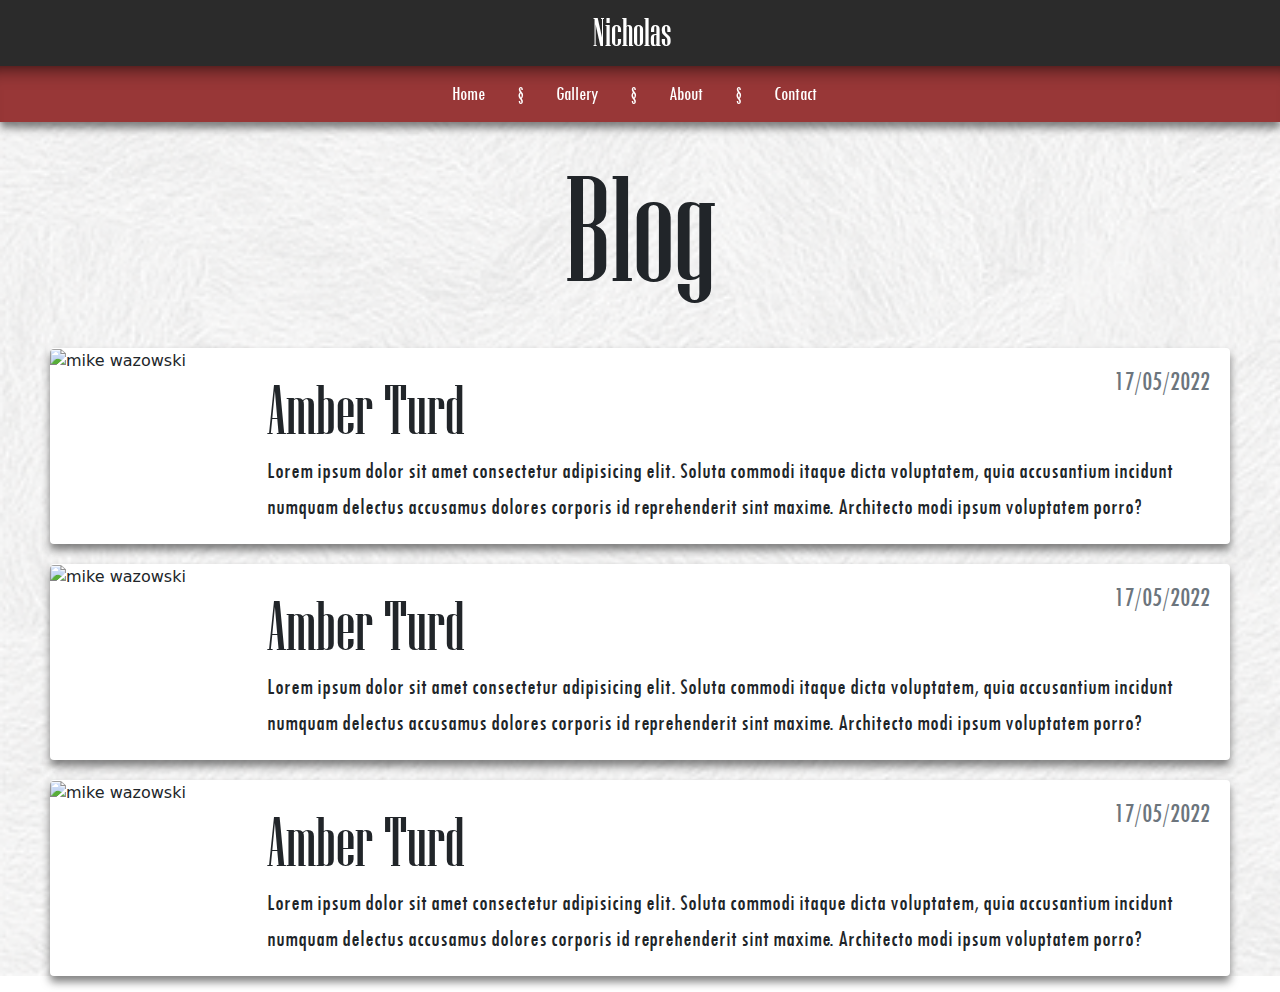
==== blog.html @ 89d542c8 "Added Blog Page" ====
<!DOCTYPE html>
<html lang="en">

<head>
    <meta charset="UTF-8">
    <meta http-equiv="X-UA-Compatible" content="IE=edge">
    <meta name="viewport" content="width=device-width, initial-scale=1.0">
    <title>Gallery</title>
    <link rel="stylesheet" href="Styles/bootstrap.css">
    <link rel="stylesheet" href="Styles/styles.css">
</head>
</head>

<body>
    <div class="container-fluid webpagebg" style="padding-right: 0; padding-left: 0">
        <div class="row" style="line-height: 40px;">
            <div class="container-fluid fixed-top">
                <div class="row">
                    <nav class="navbar navbar-expand-lg navbar-dark" style="background-color: #2b2b2b;">
                        <div class="container-fluid justify-content-center">
                            <a class="navbar-brand headerFont fs-1" href="index.html">Nicholas</a>
                        </div>
                    </nav>
                </div>
                <div class="row shadow" style="background-color: #983737;">
                    <ul id="navpages" class="nav justify-content-center bodyFont fs-5">
                        <li class="nav-item">
                            <a class="nav-link active" href="index.html">Home</a>
                        </li>
                        <li class="nav-item" style="color: white;">
                            <span class="nav-link">§</span>
                        </li>
                        <li class="nav-item">
                            <a class="nav-link" href="gallery.html">Gallery</a>
                        </li>
                        <li class="nav-item" style="color: white;">
                            <span class="nav-link">§</span>
                        </li>
                        <li class="nav-item">
                            <a class="nav-link" href="about.html">About</a>
                        </li>
                        <li class="nav-item" style="color: white;">
                            <span class="nav-link">§</span>
                        </li>
                        <li class="nav-item">
                            <a class="nav-link" href="contact.html">Contact</a>
                        </li>

                    </ul>
                </div>
            </div>
        </div>
        <div class="row" style="margin-top: 140px;">
            <h1 style="font-size: 150px;" class="d-flex align-items-center justify-content-center headerFont">Blog
            </h1>
        </div>
        <div class="card mb-3 cardShadow"
            style="width:auto; margin-top: 20px; margin-left: 50px; margin-right: 50px; margin-bottom: 30px; border: 0px;">
            <div class="row g-0">
                <div class="col-sm-6 col-md-4 col-lg-2 col-12">
                    <img src="..//MasterShofu.github.io/Images/mike.jpg" class="img-fluid rounded" alt="mike wazowski"
                        style="min-width: auto;">
                </div>
                <div class="col-sm-6 col-md-8 col-lg-10">
                    <div class="card-body">
                        <div class="container-fluid p-1">
                            <div class="row">
                                <div class="col-6">
                                    <h5 class="card-title mb-0 headerFont" style="font-size: 70px;">Amber Turd</h5>
                                </div>
                                <div class="col-6 d-flex justify-content-end">
                                    <h6 class="card-subtitle mb-0 text-muted bodyFont fs-3">17/05/2022</h6>
                                </div>
                            </div>
                            <div class="row">
                                <p class="card-text bodyFont fs-4">Lorem ipsum dolor sit amet consectetur adipisicing
                                    elit.
                                    Soluta commodi itaque dicta voluptatem, quia accusantium incidunt numquam delectus
                                    accusamus
                                    dolores corporis id reprehenderit sint maxime. Architecto modi ipsum voluptatem
                                    porro?
                                </p>
                            </div>
                        </div>
                    </div>
                </div>
            </div>
        </div>
        <div class="card mb-3 cardShadow"
            style="width:auto; margin-top: 20px; margin-left: 50px; margin-right: 50px; margin-bottom: 30px; border: 0px;">
            <div class="row g-0">
                <div class="col-sm-6 col-md-4 col-lg-2 col-12">
                    <img src="..//MasterShofu.github.io/Images/mike.jpg" class="img-fluid rounded" alt="mike wazowski"
                        style="min-width: auto;">
                </div>
                <div class="col-sm-6 col-md-8 col-lg-10">
                    <div class="card-body">
                        <div class="container-fluid p-1">
                            <div class="row">
                                <div class="col-6">
                                    <h5 class="card-title mb-0 headerFont" style="font-size: 70px;">Amber Turd</h5>
                                </div>
                                <div class="col-6 d-flex justify-content-end">
                                    <h6 class="card-subtitle mb-0 text-muted bodyFont fs-3">17/05/2022</h6>
                                </div>
                            </div>
                            <div class="row">
                                <p class="card-text bodyFont fs-4">Lorem ipsum dolor sit amet consectetur adipisicing
                                    elit.
                                    Soluta commodi itaque dicta voluptatem, quia accusantium incidunt numquam delectus
                                    accusamus
                                    dolores corporis id reprehenderit sint maxime. Architecto modi ipsum voluptatem
                                    porro?
                                </p>
                            </div>
                        </div>
                    </div>
                </div>
            </div>
        </div>
        <div class="card mb-3 cardShadow"
            style="width:auto; margin-top: 20px; margin-left: 50px; margin-right: 50px; margin-bottom: 30px; border: 0px;">
            <div class="row g-0">
                <div class="col-sm-6 col-md-4 col-lg-2 col-12">
                    <img src="..//MasterShofu.github.io/Images/mike.jpg" class="img-fluid rounded" alt="mike wazowski"
                        style="min-width: auto;">
                </div>
                <div class="col-sm-6 col-md-8 col-lg-10">
                    <div class="card-body">
                        <div class="container-fluid p-1">
                            <div class="row">
                                <div class="col-6">
                                    <h5 class="card-title mb-0 headerFont" style="font-size: 70px;">Amber Turd</h5>
                                </div>
                                <div class="col-6 d-flex justify-content-end">
                                    <h6 class="card-subtitle mb-0 text-muted bodyFont fs-3">17/05/2022</h6>
                                </div>
                            </div>
                            <div class="row">
                                <p class="card-text bodyFont fs-4">Lorem ipsum dolor sit amet consectetur adipisicing
                                    elit.
                                    Soluta commodi itaque dicta voluptatem, quia accusantium incidunt numquam delectus
                                    accusamus
                                    dolores corporis id reprehenderit sint maxime. Architecto modi ipsum voluptatem
                                    porro?
                                </p>
                            </div>
                        </div>
                    </div>
                </div>
            </div>
        </div>
    </div>


    <script src="Scripts/bootstrap.js"></script>
</body>

</html>
---- Styles/styles.css ----
#navpages li a, span{
    color: white !important;
}

#gallerytabs nav button {
    color: black;
    font-family: TW Body;
    font-size: x-large;
}

.bgimageart {
    background: url('../Images/stilllife.png');
    background-size: cover;
}

.webpagebg {
    background: url("../Images/texturebg.jpg");
    background-size: cover;
    ;
}

@font-face{
    font-family: Niagara;
    src:url("../Fonts/NIAGSOL.TTF");
}

@font-face{
    font-family: TW Body;
    src: url("../Fonts/Tw-Cen-MT-Condensed-Font.ttf");
}

.headerFont {
    font-family: Niagara;
}

.bodyFont {
    font-family: TW Body;
}

.shadow {
    -webkit-box-shadow: inset 0 20px 20px -20px rgba(0,0,0,0.8) !important;
    -moz-box-shadow: inset 0 20px 20px -20px rgba(0,0,0,0.8) !important;
    box-shadow: 0px 6px 8px rgba(33, 33, 33, 0.564), inset 0 20px 20px -20px rgba(0,0,0,0.8) !important;
}

.cardShadow {
    box-shadow: 0px 6px 8px rgba(33, 33, 33, 0.564) !important;
}
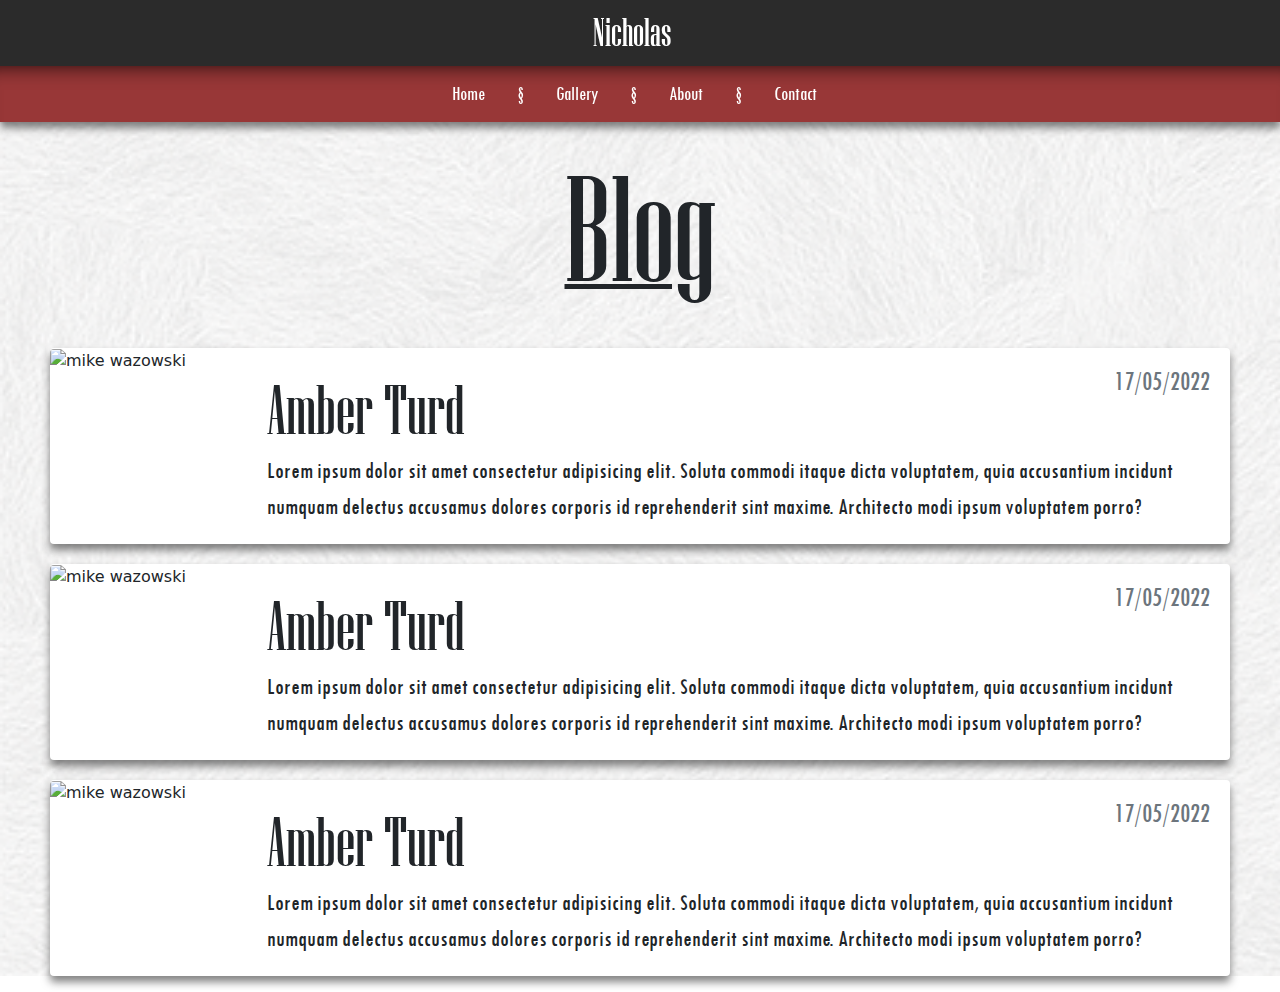
==== commit 7f7eae8f: "Added 2 pages" ====
--- a/blog.html
+++ b/blog.html
@@ -51,7 +51,7 @@
             </div>
         </div>
         <div class="row" style="margin-top: 140px;">
-            <h1 style="font-size: 150px;" class="d-flex align-items-center justify-content-center headerFont">Blog
+            <h1 style="font-size: 150px; text-decoration: underline; text-decoration-thickness: 5px;" class="d-flex align-items-center justify-content-center headerFont">Blog
             </h1>
         </div>
         <div class="card mb-3 cardShadow"
--- a/Styles/styles.css
+++ b/Styles/styles.css
@@ -16,7 +16,6 @@
 .webpagebg {
     background: url("../Images/texturebg.jpg");
     background-size: cover;
-    ;
 }
 
 @font-face{
@@ -47,3 +46,9 @@
     box-shadow: 0px 6px 8px rgba(33, 33, 33, 0.564) !important;
 }
 
+#profileIcons li{
+    display: inline-block;
+    list-style: none;
+    color: #983737;
+}
+
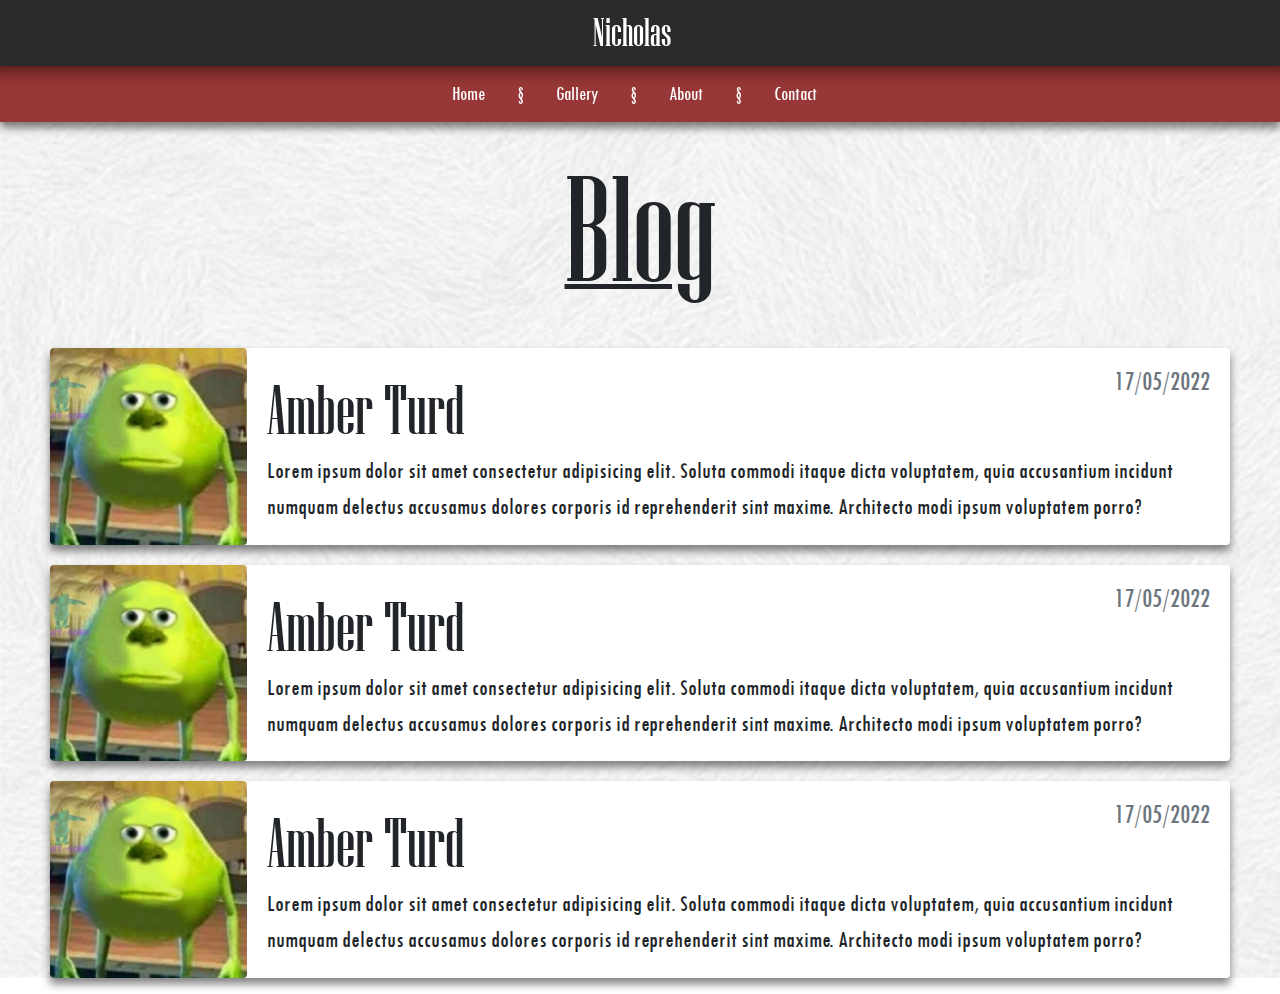
==== commit d2544a28: "Adjusted image sorces" ====
--- a/blog.html
+++ b/blog.html
@@ -58,7 +58,7 @@
             style="width:auto; margin-top: 20px; margin-left: 50px; margin-right: 50px; margin-bottom: 30px; border: 0px;">
             <div class="row g-0">
                 <div class="col-sm-6 col-md-4 col-lg-2 col-12">
-                    <img src="..//MasterShofu.github.io/Images/mike.jpg" class="img-fluid rounded" alt="mike wazowski"
+                    <img src="Images/mike.jpg" class="img-fluid rounded" alt="mike wazowski"
                         style="min-width: auto;">
                 </div>
                 <div class="col-sm-6 col-md-8 col-lg-10">
@@ -90,7 +90,7 @@
             style="width:auto; margin-top: 20px; margin-left: 50px; margin-right: 50px; margin-bottom: 30px; border: 0px;">
             <div class="row g-0">
                 <div class="col-sm-6 col-md-4 col-lg-2 col-12">
-                    <img src="..//MasterShofu.github.io/Images/mike.jpg" class="img-fluid rounded" alt="mike wazowski"
+                    <img src="Images/mike.jpg" class="img-fluid rounded" alt="mike wazowski"
                         style="min-width: auto;">
                 </div>
                 <div class="col-sm-6 col-md-8 col-lg-10">
@@ -122,7 +122,7 @@
             style="width:auto; margin-top: 20px; margin-left: 50px; margin-right: 50px; margin-bottom: 30px; border: 0px;">
             <div class="row g-0">
                 <div class="col-sm-6 col-md-4 col-lg-2 col-12">
-                    <img src="..//MasterShofu.github.io/Images/mike.jpg" class="img-fluid rounded" alt="mike wazowski"
+                    <img src="Images/mike.jpg" class="img-fluid rounded" alt="mike wazowski"
                         style="min-width: auto;">
                 </div>
                 <div class="col-sm-6 col-md-8 col-lg-10">
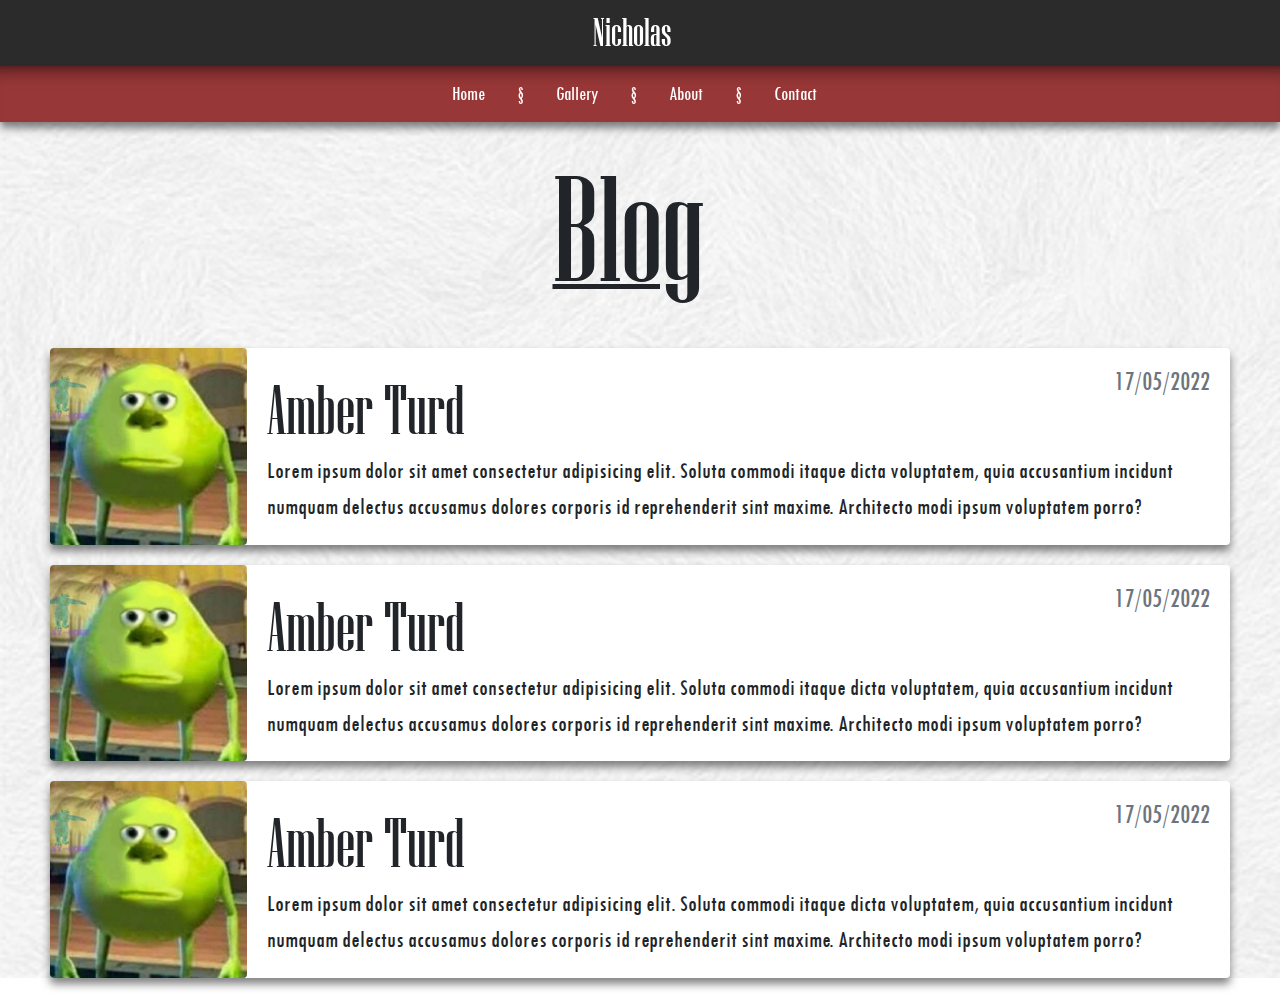
==== commit 71388d2d: "Fixed scrolling" ====
--- a/blog.html
+++ b/blog.html
@@ -50,16 +50,18 @@
                 </div>
             </div>
         </div>
-        <div class="row" style="margin-top: 140px;">
-            <h1 style="font-size: 150px; text-decoration: underline; text-decoration-thickness: 5px;" class="d-flex align-items-center justify-content-center headerFont">Blog
-            </h1>
+        <div class="row w-100" style="margin-top: 140px;">
+            <div class="col p-0">
+                <h1 style="font-size: 150px; text-decoration: underline; text-decoration-thickness: 5px;"
+                    class="d-flex align-items-center justify-content-center headerFont">Blog
+                </h1>
+            </div>
         </div>
         <div class="card mb-3 cardShadow"
             style="width:auto; margin-top: 20px; margin-left: 50px; margin-right: 50px; margin-bottom: 30px; border: 0px;">
             <div class="row g-0">
                 <div class="col-sm-6 col-md-4 col-lg-2 col-12">
-                    <img src="Images/mike.jpg" class="img-fluid rounded" alt="mike wazowski"
-                        style="min-width: auto;">
+                    <img src="Images/mike.jpg" class="img-fluid rounded" alt="mike wazowski" style="min-width: auto;">
                 </div>
                 <div class="col-sm-6 col-md-8 col-lg-10">
                     <div class="card-body">
@@ -90,8 +92,7 @@
             style="width:auto; margin-top: 20px; margin-left: 50px; margin-right: 50px; margin-bottom: 30px; border: 0px;">
             <div class="row g-0">
                 <div class="col-sm-6 col-md-4 col-lg-2 col-12">
-                    <img src="Images/mike.jpg" class="img-fluid rounded" alt="mike wazowski"
-                        style="min-width: auto;">
+                    <img src="Images/mike.jpg" class="img-fluid rounded" alt="mike wazowski" style="min-width: auto;">
                 </div>
                 <div class="col-sm-6 col-md-8 col-lg-10">
                     <div class="card-body">
@@ -122,8 +123,7 @@
             style="width:auto; margin-top: 20px; margin-left: 50px; margin-right: 50px; margin-bottom: 30px; border: 0px;">
             <div class="row g-0">
                 <div class="col-sm-6 col-md-4 col-lg-2 col-12">
-                    <img src="Images/mike.jpg" class="img-fluid rounded" alt="mike wazowski"
-                        style="min-width: auto;">
+                    <img src="Images/mike.jpg" class="img-fluid rounded" alt="mike wazowski" style="min-width: auto;">
                 </div>
                 <div class="col-sm-6 col-md-8 col-lg-10">
                     <div class="card-body">
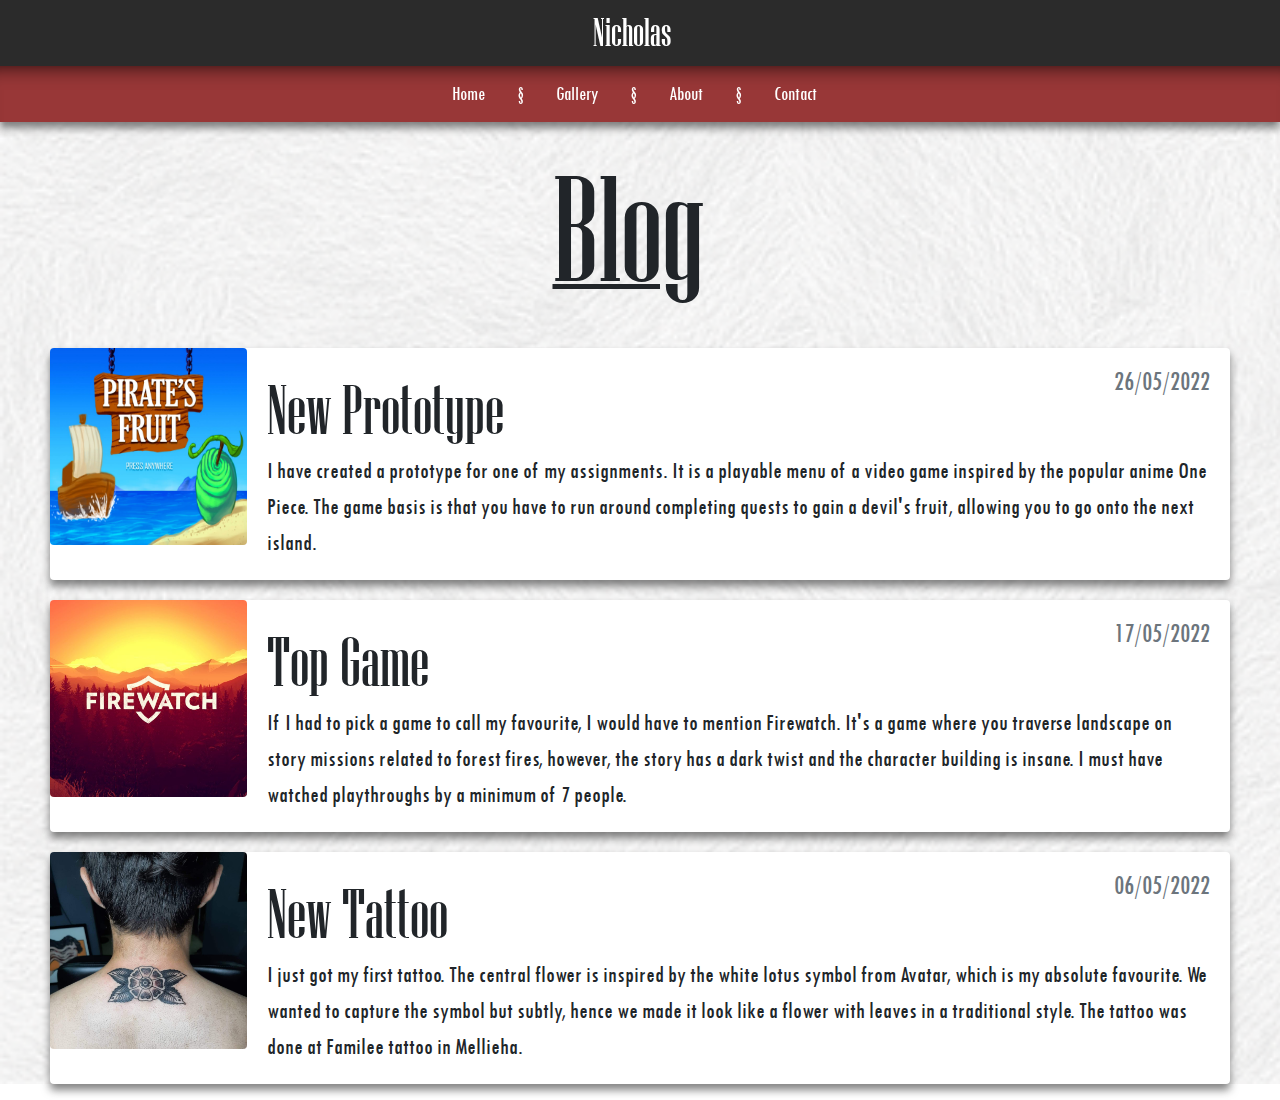
==== commit 551fecdf: "Fixes" ====
--- a/blog.html
+++ b/blog.html
@@ -8,7 +8,6 @@
     <title>Gallery</title>
     <link rel="stylesheet" href="Styles/bootstrap.css">
     <link rel="stylesheet" href="Styles/styles.css">
-</head>
 </head>
 
 <body>
@@ -61,26 +60,25 @@
             style="width:auto; margin-top: 20px; margin-left: 50px; margin-right: 50px; margin-bottom: 30px; border: 0px;">
             <div class="row g-0">
                 <div class="col-sm-6 col-md-4 col-lg-2 col-12">
-                    <img src="Images/mike.jpg" class="img-fluid rounded" alt="mike wazowski" style="min-width: auto;">
+                    <img src="Images/DevilQuestSplash.jpg" class="img-fluid rounded" alt="Prototype Screen"
+                        style="min-width: auto;">
                 </div>
                 <div class="col-sm-6 col-md-8 col-lg-10">
                     <div class="card-body">
                         <div class="container-fluid p-1">
                             <div class="row">
                                 <div class="col-6">
-                                    <h5 class="card-title mb-0 headerFont" style="font-size: 70px;">Amber Turd</h5>
+                                    <h5 class="card-title mb-0 headerFont" style="font-size: 70px;">New Prototype</h5>
                                 </div>
                                 <div class="col-6 d-flex justify-content-end">
-                                    <h6 class="card-subtitle mb-0 text-muted bodyFont fs-3">17/05/2022</h6>
+                                    <h6 class="card-subtitle mb-0 text-muted bodyFont fs-3">26/05/2022</h6>
                                 </div>
                             </div>
                             <div class="row">
-                                <p class="card-text bodyFont fs-4">Lorem ipsum dolor sit amet consectetur adipisicing
-                                    elit.
-                                    Soluta commodi itaque dicta voluptatem, quia accusantium incidunt numquam delectus
-                                    accusamus
-                                    dolores corporis id reprehenderit sint maxime. Architecto modi ipsum voluptatem
-                                    porro?
+                                <p class="card-text bodyFont fs-4">I have created a prototype for one of my assignments.
+                                    It is a playable menu of a video game inspired by the popular anime One Piece. The
+                                    game basis is that you have to run around completing quests to gain a devil's fruit,
+                                    allowing you to go onto the next island.
                                 </p>
                             </div>
                         </div>
@@ -92,26 +90,26 @@
             style="width:auto; margin-top: 20px; margin-left: 50px; margin-right: 50px; margin-bottom: 30px; border: 0px;">
             <div class="row g-0">
                 <div class="col-sm-6 col-md-4 col-lg-2 col-12">
-                    <img src="Images/mike.jpg" class="img-fluid rounded" alt="mike wazowski" style="min-width: auto;">
+                    <img src="Images/firewatch.jpg" class="img-fluid rounded" alt="Picture of Firewatch"
+                        style="min-width: auto;">
                 </div>
                 <div class="col-sm-6 col-md-8 col-lg-10">
                     <div class="card-body">
                         <div class="container-fluid p-1">
                             <div class="row">
                                 <div class="col-6">
-                                    <h5 class="card-title mb-0 headerFont" style="font-size: 70px;">Amber Turd</h5>
+                                    <h5 class="card-title mb-0 headerFont" style="font-size: 70px;">Top Game</h5>
                                 </div>
                                 <div class="col-6 d-flex justify-content-end">
                                     <h6 class="card-subtitle mb-0 text-muted bodyFont fs-3">17/05/2022</h6>
                                 </div>
                             </div>
                             <div class="row">
-                                <p class="card-text bodyFont fs-4">Lorem ipsum dolor sit amet consectetur adipisicing
-                                    elit.
-                                    Soluta commodi itaque dicta voluptatem, quia accusantium incidunt numquam delectus
-                                    accusamus
-                                    dolores corporis id reprehenderit sint maxime. Architecto modi ipsum voluptatem
-                                    porro?
+                                <p class="card-text bodyFont fs-4">If I had to pick a game to call my favourite, I would
+                                    have to mention Firewatch. It's a game where you traverse landscape on story
+                                    missions related to forest fires, however, the story has a dark twist and the
+                                    character building is insane. I must have watched playthroughs by a minimum of 7
+                                    people.
                                 </p>
                             </div>
                         </div>
@@ -123,26 +121,25 @@
             style="width:auto; margin-top: 20px; margin-left: 50px; margin-right: 50px; margin-bottom: 30px; border: 0px;">
             <div class="row g-0">
                 <div class="col-sm-6 col-md-4 col-lg-2 col-12">
-                    <img src="Images/mike.jpg" class="img-fluid rounded" alt="mike wazowski" style="min-width: auto;">
+                    <img src="Images/tattoo.jpg" class="img-fluid rounded" alt="Image of my tattoo"
+                        style="min-width: auto;">
                 </div>
                 <div class="col-sm-6 col-md-8 col-lg-10">
                     <div class="card-body">
                         <div class="container-fluid p-1">
                             <div class="row">
                                 <div class="col-6">
-                                    <h5 class="card-title mb-0 headerFont" style="font-size: 70px;">Amber Turd</h5>
+                                    <h5 class="card-title mb-0 headerFont" style="font-size: 70px;">New Tattoo</h5>
                                 </div>
                                 <div class="col-6 d-flex justify-content-end">
-                                    <h6 class="card-subtitle mb-0 text-muted bodyFont fs-3">17/05/2022</h6>
+                                    <h6 class="card-subtitle mb-0 text-muted bodyFont fs-3">06/05/2022</h6>
                                 </div>
                             </div>
                             <div class="row">
-                                <p class="card-text bodyFont fs-4">Lorem ipsum dolor sit amet consectetur adipisicing
-                                    elit.
-                                    Soluta commodi itaque dicta voluptatem, quia accusantium incidunt numquam delectus
-                                    accusamus
-                                    dolores corporis id reprehenderit sint maxime. Architecto modi ipsum voluptatem
-                                    porro?
+                                <p class="card-text bodyFont fs-4">I just got my first tattoo. The central flower is
+                                    inspired by the white lotus symbol from Avatar, which is my absolute favourite. We
+                                    wanted to capture the symbol but subtly, hence we made it look like a flower with
+                                    leaves in a traditional style. The tattoo was done at Familee tattoo in Mellieha.
                                 </p>
                             </div>
                         </div>
